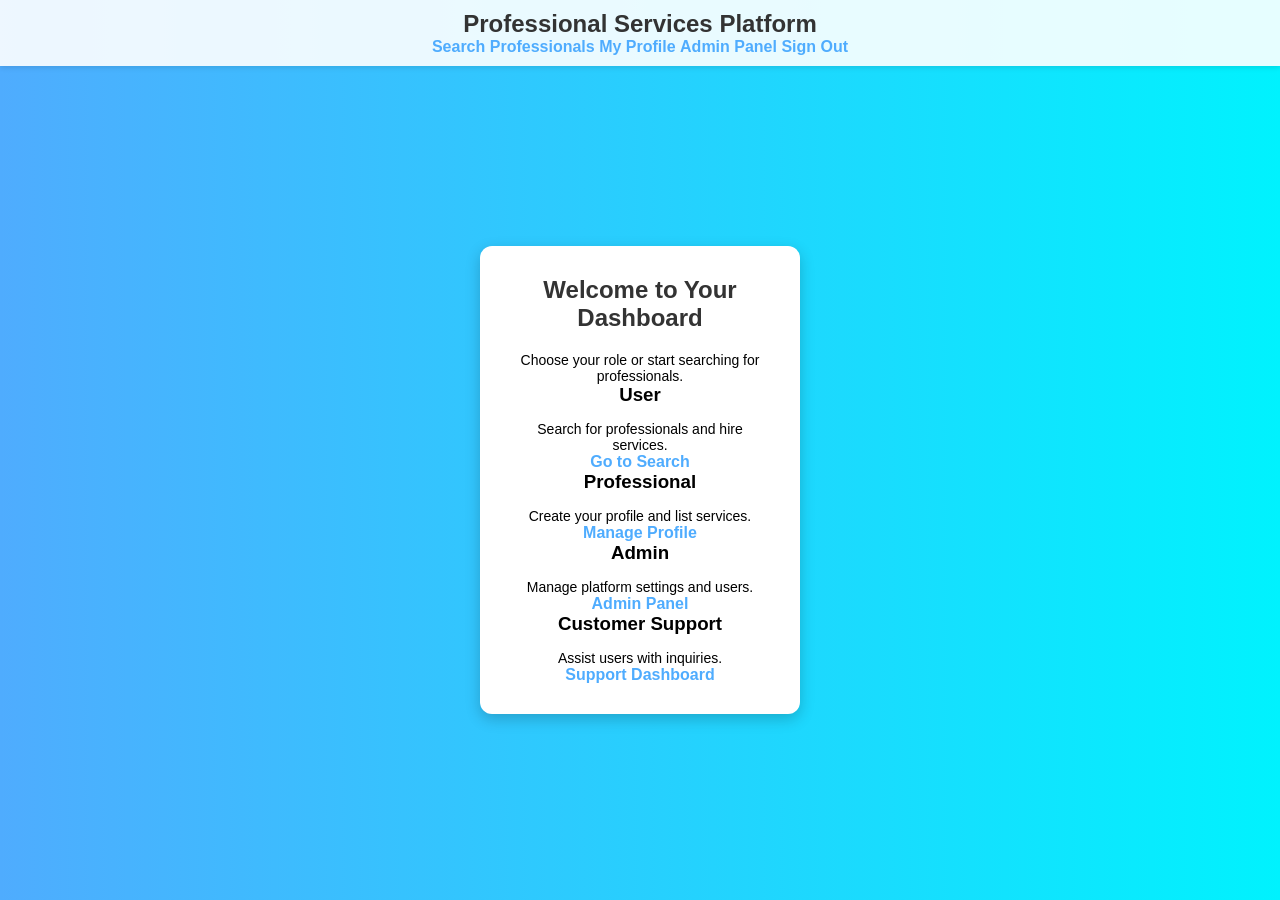
==== dashboard.html @ fed79a2c "Initial commit: Professional Services Platform website" ====
<!DOCTYPE html>
<html lang="en">
<head>
  <meta charset="UTF-8">
  <meta name="viewport" content="width=device-width, initial-scale=1.0">
  <title>Dashboard - Professional Services Platform</title>
  <link rel="stylesheet" href="style.css">
</head>
<body>
  <header>
    <h1>Professional Services Platform</h1>
    <nav>
      <a href="search.html">Search Professionals</a>
      <a href="profile.html">My Profile</a>
      <a href="admin.html">Admin Panel</a>
      <a href="index.html">Sign Out</a>
    </nav>
  </header>
  <div class="container">
    <h2>Welcome to Your Dashboard</h2>
    <p>Choose your role or start searching for professionals.</p>
    <div class="roles">
      <div class="role-card">
        <h3>User</h3>
        <p>Search for professionals and hire services.</p>
        <a href="search.html" class="btn">Go to Search</a>
      </div>
      <div class="role-card">
        <h3>Professional</h3>
        <p>Create your profile and list services.</p>
        <a href="profile.html" class="btn">Manage Profile</a>
      </div>
      <div class="role-card">
        <h3>Admin</h3>
        <p>Manage platform settings and users.</p>
        <a href="admin.html" class="btn">Admin Panel</a>
      </div>
      <div class="role-card">
        <h3>Customer Support</h3>
        <p>Assist users with inquiries.</p>
        <a href="support.html" class="btn">Support Dashboard</a>
      </div>
    </div>
  </div>
  <script src="script.js"></script>
</body>
</html>
---- style.css ----
* {
  margin: 0;
  padding: 0;
  box-sizing: border-box;
  font-family: Arial, sans-serif;
}

body {
  display: flex;
  justify-content: center;
  align-items: center;
  height: 100vh;
  background: linear-gradient(to right, #4facfe, #00f2fe);
  padding-top: 60px; /* Space for fixed header */
}

header {
  position: fixed;
  top: 0;
  width: 100%;
  background: rgba(255, 255, 255, 0.9);
  padding: 10px 0;
  text-align: center;
  box-shadow: 0 2px 5px rgba(0,0,0,0.1);
  z-index: 1000;
}

header h1 {
  margin: 0;
  color: #333;
  font-size: 24px;
}

.container {
  background: white;
  padding: 30px;
  border-radius: 12px;
  box-shadow: 0px 5px 15px rgba(0,0,0,0.2);
  width: 320px;
  text-align: center;
}

h2 {
  margin-bottom: 20px;
  color: #333;
}

form input {
  width: 100%;
  padding: 10px;
  margin: 8px 0;
  border: 1px solid #ccc;
  border-radius: 6px;
}

form button {
  width: 100%;
  padding: 10px;
  background: #4facfe;
  border: none;
  color: white;
  font-size: 16px;
  border-radius: 6px;
  cursor: pointer;
  transition: background 0.3s;
}

form button:hover {
  background: #00c6ff;
}

p {
  margin-top: 15px;
  font-size: 14px;
}

a {
  color: #4facfe;
  text-decoration: none;
  font-weight: bold;
}
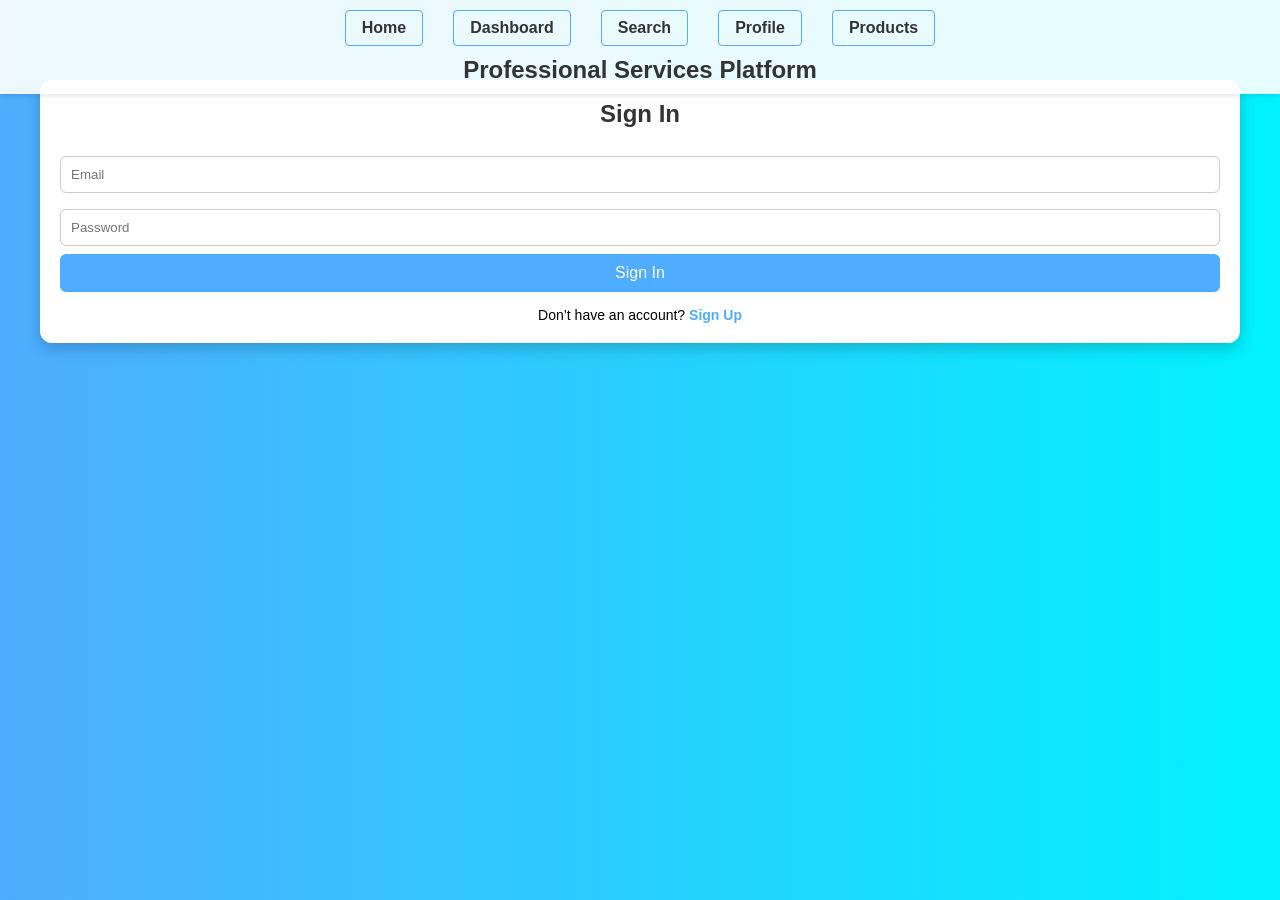
==== commit f8f6d3a7: "Complete Professional Services Platform with auth, role-based dashboard, search, profile, admin, sup" ====
--- a/dashboard.html
+++ b/dashboard.html
@@ -3,45 +3,115 @@
 <head>
   <meta charset="UTF-8">
   <meta name="viewport" content="width=device-width, initial-scale=1.0">
-  <title>Dashboard - Professional Services Platform</title>
+  <title>Dashboard</title>
   <link rel="stylesheet" href="style.css">
 </head>
 <body>
   <header>
+    <nav>
+      <a href="index.html">Home</a>
+      <a href="dashboard.html">Dashboard</a>
+      <a href="search.html">Search</a>
+      <a href="profile.html">Profile</a>
+      <a href="admin.html">Admin</a>
+      <a href="support.html">Support</a>
+      <a href="product.html">Products</a>
+      <button id="logoutBtn">Logout</button>
+    </nav>
     <h1>Professional Services Platform</h1>
-    <nav>
-      <a href="search.html">Search Professionals</a>
-      <a href="profile.html">My Profile</a>
-      <a href="admin.html">Admin Panel</a>
-      <a href="index.html">Sign Out</a>
-    </nav>
   </header>
   <div class="container">
-    <h2>Welcome to Your Dashboard</h2>
-    <p>Choose your role or start searching for professionals.</p>
-    <div class="roles">
-      <div class="role-card">
-        <h3>User</h3>
-        <p>Search for professionals and hire services.</p>
-        <a href="search.html" class="btn">Go to Search</a>
-      </div>
-      <div class="role-card">
-        <h3>Professional</h3>
-        <p>Create your profile and list services.</p>
-        <a href="profile.html" class="btn">Manage Profile</a>
-      </div>
-      <div class="role-card">
-        <h3>Admin</h3>
-        <p>Manage platform settings and users.</p>
-        <a href="admin.html" class="btn">Admin Panel</a>
-      </div>
-      <div class="role-card">
-        <h3>Customer Support</h3>
-        <p>Assist users with inquiries.</p>
-        <a href="support.html" class="btn">Support Dashboard</a>
-      </div>
+    <h2 id="dashboardTitle">Welcome to Dashboard</h2>
+    <div id="roleContent">
+      <!-- Role-based content will be populated by JS -->
     </div>
   </div>
   <script src="script.js"></script>
+  <script>
+    // Inline script for dashboard specific logic
+    document.addEventListener('DOMContentLoaded', function() {
+      const currentUser = JSON.parse(localStorage.getItem('currentUser'));
+      if (!currentUser) {
+        window.location.href = 'index.html';
+        return;
+      }
+
+      const title = document.getElementById('dashboardTitle');
+      const content = document.getElementById('roleContent');
+      title.textContent = `Welcome, ${currentUser.name}! (${currentUser.role} Role)`;
+
+      let cards = '';
+      switch (currentUser.role) {
+        case 'User':
+          cards = `
+            <div class="dashboard-card" onclick="window.location.href='search.html'">
+              <h3>Search Professionals</h3>
+              <p>Find and hire services</p>
+            </div>
+            <div class="dashboard-card" onclick="window.location.href='profile.html'">
+              <h3>My Profile</h3>
+              <p>View and edit your info</p>
+            </div>
+            <div class="dashboard-card" onclick="alert('Provide feedback on past hires')">
+              <h3>Give Feedback</h3>
+              <p>Rate your experiences</p>
+            </div>
+          `;
+          break;
+        case 'Professional':
+          cards = `
+            <div class="dashboard-card" onclick="window.location.href='profile.html'">
+              <h3>Manage Profile</h3>
+              <p>Update your services and info</p>
+            </div>
+            <div class="dashboard-card" onclick="alert('View client requests and messages')">
+              <h3>Client Interactions</h3>
+              <p>Respond to hires and inquiries</p>
+            </div>
+            <div class="dashboard-card" onclick="alert('List new services')">
+              <h3>List Services</h3>
+              <p>Add or edit your offerings</p>
+            </div>
+          `;
+          break;
+        case 'Admin':
+          cards = `
+            <div class="dashboard-card" onclick="window.location.href='admin.html'">
+              <h3>Manage Users</h3>
+              <p>View and edit user roles</p>
+            </div>
+            <div class="dashboard-card" onclick="alert('Manage service listings')">
+              <h3>Manage Services</h3>
+              <p>Add or approve services</p>
+            </div>
+            <div class="dashboard-card" onclick="alert('Platform settings')">
+              <h3>Settings</h3>
+              <p>Configure platform options</p>
+            </div>
+          `;
+          break;
+        case 'Support':
+          cards = `
+            <div class="dashboard-card" onclick="window.location.href='support.html'">
+              <h3>View Inquiries</h3>
+              <p>Check user issues</p>
+            </div>
+            <div class="dashboard-card" onclick="alert('Resolve open tickets')">
+              <h3>Resolve Issues</h3>
+              <p>Handle support requests</p>
+            </div>
+            <div class="dashboard-card" onclick="alert('Escalate complex problems')">
+              <h3>Escalate</h3>
+              <p>Refer to admin if needed</p>
+            </div>
+          `;
+          break;
+        default:
+          cards = '<p>Invalid role. Please log in again.</p>';
+      }
+      content.innerHTML = cards;
+      checkLoginStatus(); // From script.js
+    });
+  </script>
 </body>
 </html>
--- a/style.css
+++ b/style.css
@@ -6,12 +6,11 @@
 }
 
 body {
-  display: flex;
-  justify-content: center;
-  align-items: center;
-  height: 100vh;
+  margin: 0;
+  padding-top: 80px; /* Space for fixed header */
   background: linear-gradient(to right, #4facfe, #00f2fe);
-  padding-top: 60px; /* Space for fixed header */
+  min-height: 100vh;
+  font-family: Arial, sans-serif;
 }
 
 header {
@@ -20,24 +19,131 @@
   width: 100%;
   background: rgba(255, 255, 255, 0.9);
   padding: 10px 0;
-  text-align: center;
   box-shadow: 0 2px 5px rgba(0,0,0,0.1);
   z-index: 1000;
 }
 
+nav {
+  display: flex;
+  justify-content: center;
+  align-items: center;
+  margin-bottom: 10px;
+}
+
+nav a, nav button {
+  margin: 0 15px;
+  padding: 8px 16px;
+  text-decoration: none;
+  color: #333;
+  background: transparent;
+  border: 1px solid #4facfe;
+  border-radius: 4px;
+  cursor: pointer;
+  transition: background 0.3s;
+}
+
+nav a:hover, nav button:hover {
+  background: #4facfe;
+  color: white;
+}
+
 header h1 {
+  text-align: center;
   margin: 0;
   color: #333;
   font-size: 24px;
 }
 
 .container {
+  max-width: 1200px;
+  margin: 0 auto;
+  padding: 20px;
   background: white;
-  padding: 30px;
   border-radius: 12px;
   box-shadow: 0px 5px 15px rgba(0,0,0,0.2);
-  width: 320px;
   text-align: center;
+}
+
+.dashboard-card {
+  display: inline-block;
+  width: 200px;
+  margin: 20px;
+  padding: 20px;
+  background: #f8f9fa;
+  border-radius: 8px;
+  text-align: center;
+  cursor: pointer;
+  transition: transform 0.3s;
+}
+
+.dashboard-card:hover {
+  transform: scale(1.05);
+}
+
+.search-form {
+  width: 100%;
+  max-width: 600px;
+  margin: 20px auto;
+}
+
+.search-results {
+  display: grid;
+  grid-template-columns: repeat(auto-fill, minmax(300px, 1fr));
+  gap: 20px;
+  margin-top: 20px;
+}
+
+.professional-card {
+  background: #f8f9fa;
+  padding: 15px;
+  border-radius: 8px;
+  border-left: 4px solid #4facfe;
+}
+
+.profile-form {
+  max-width: 500px;
+  margin: 0 auto;
+}
+
+.admin-table, .support-table {
+  width: 100%;
+  border-collapse: collapse;
+  margin: 20px 0;
+}
+
+.admin-table th, .admin-table td, .support-table th, .support-table td {
+  padding: 10px;
+  border: 1px solid #ddd;
+  text-align: left;
+}
+
+.admin-table th, .support-table th {
+  background: #4facfe;
+  color: white;
+}
+
+select {
+  width: 100%;
+  padding: 10px;
+  margin: 8px 0;
+  border: 1px solid #ccc;
+  border-radius: 6px;
+}
+
+@media (max-width: 768px) {
+  nav {
+    flex-direction: column;
+  }
+  nav a, nav button {
+    margin: 5px 0;
+  }
+  .dashboard-card {
+    width: 100%;
+    max-width: 300px;
+  }
+  .search-results {
+    grid-template-columns: 1fr;
+  }
 }
 
 h2 {
